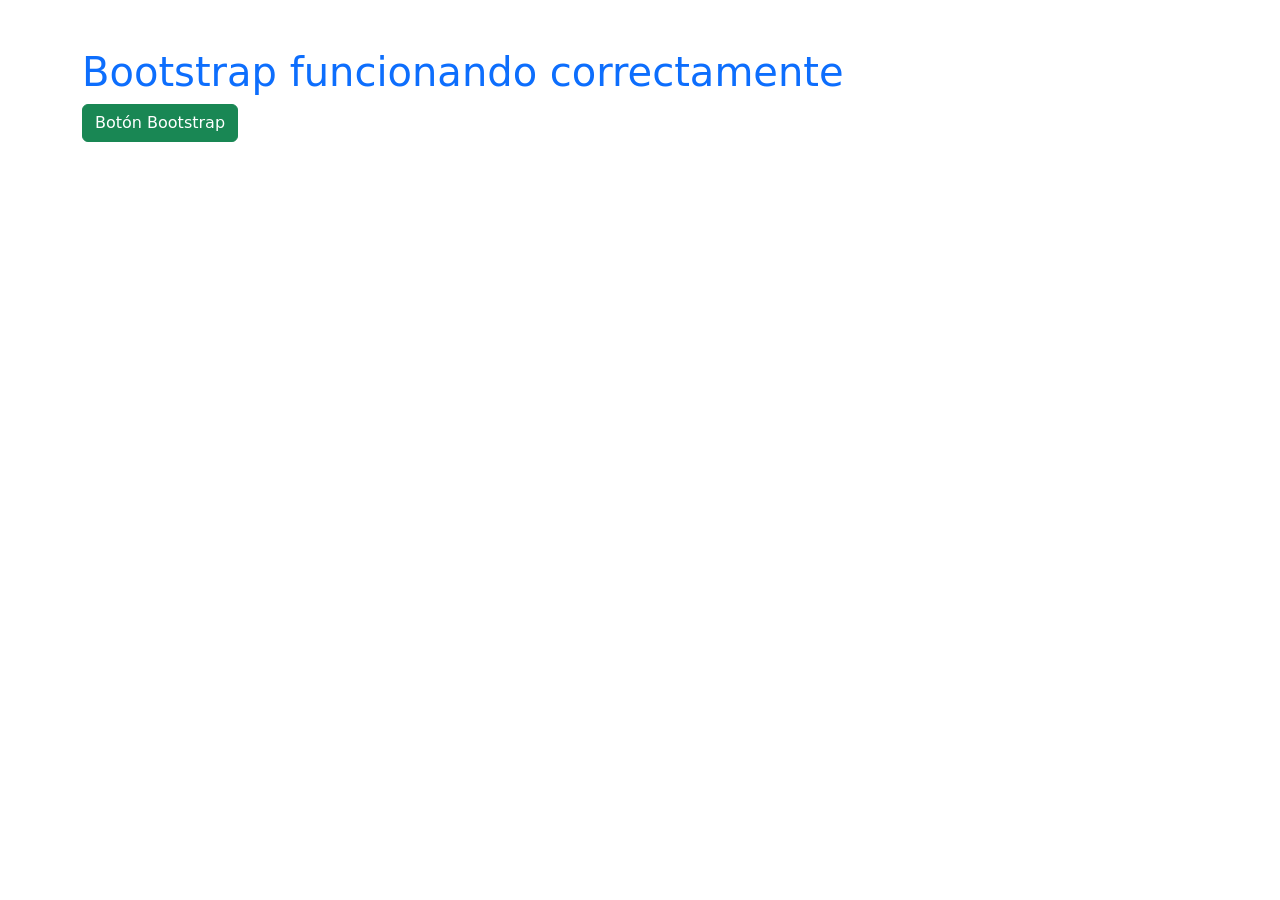
==== index.html @ d580b1d6 "Estructura del proyecto, Bootstrap y diseño base responsive" ====
<!DOCTYPE html>
<html lang="es">
<head>
    <meta charset="UTF-8">
    <meta name="viewport" content="width=device-width, initial-scale=1.0">

    <title>RM Logístico SAC</title>

    <!-- Bootstrap CSS -->
    <link href="https://cdn.jsdelivr.net/npm/bootstrap@5.3.7/dist/css/bootstrap.min.css" rel="stylesheet">

</head>
<body>

     <div class="container mt-5">
        <h1 class="text-primary">
            Bootstrap funcionando correctamente
        </h1>

        <button class="btn btn-success">
            Botón Bootstrap
        </button>
    </div>
    
    <!-- Bootstrap JS -->   
    <script src="https://cdn.jsdelivr.net/npm/bootstrap@5.3.7/dist/js/bootstrap.bundle.min.js"></script>
</body>
</html>
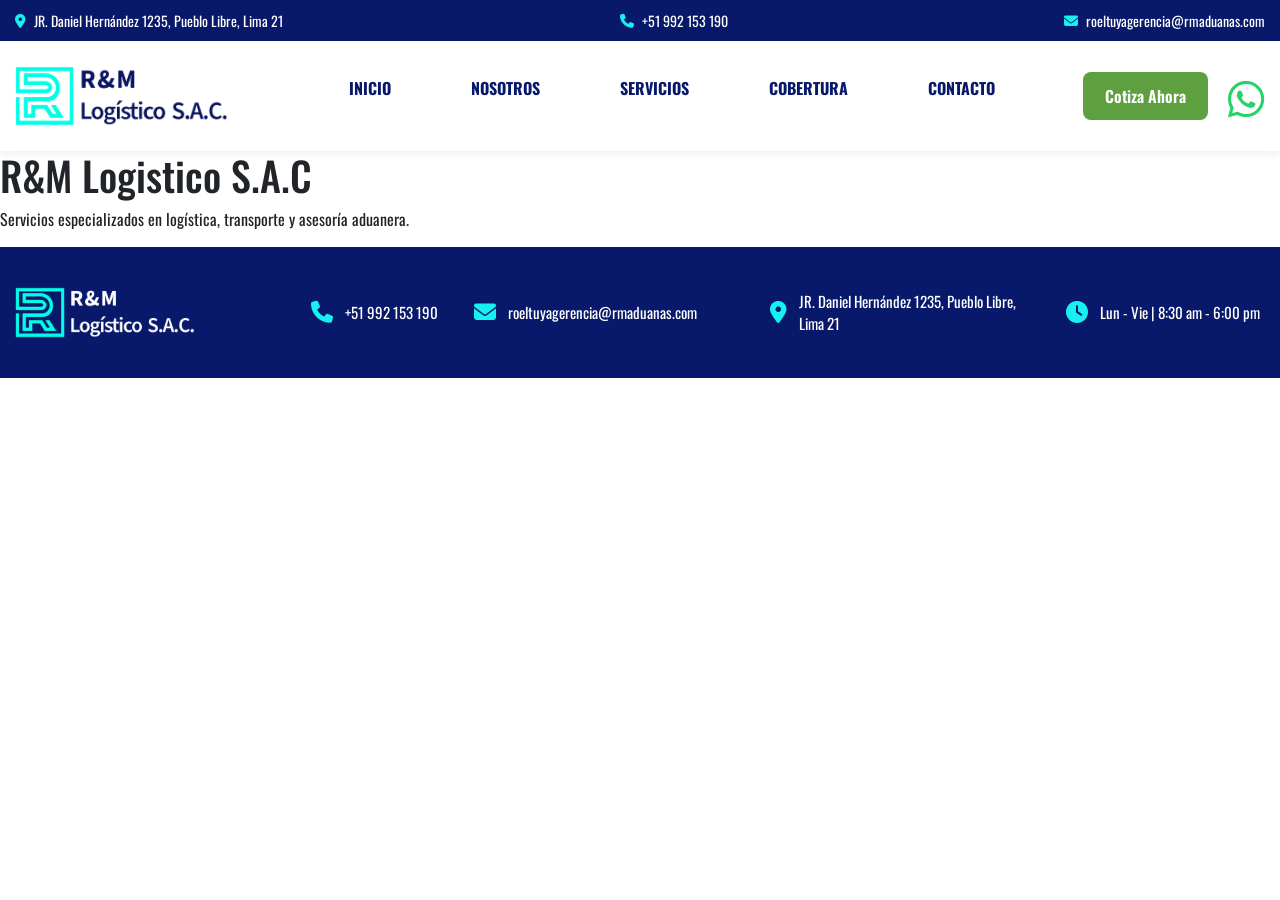
==== commit 632a0e05: "Adicion de logotipos e iconos, se implemento navbar responsive y se  optimiso distibucion de dimensi" ====
--- a/index.html
+++ b/index.html
@@ -1,28 +1,205 @@
-<!DOCTYPE html>
+<!doctype html>
 <html lang="es">
-<head>
-    <meta charset="UTF-8">
-    <meta name="viewport" content="width=device-width, initial-scale=1.0">
-
-    <title>RM Logístico SAC</title>
-
-    <!-- Bootstrap CSS -->
-    <link href="https://cdn.jsdelivr.net/npm/bootstrap@5.3.7/dist/css/bootstrap.min.css" rel="stylesheet">
-
-</head>
-<body>
-
-     <div class="container mt-5">
-        <h1 class="text-primary">
-            Bootstrap funcionando correctamente
-        </h1>
-
-        <button class="btn btn-success">
-            Botón Bootstrap
-        </button>
-    </div>
-    
-    <!-- Bootstrap JS -->   
+  <head>
+    <!-- Codificación -->
+    <meta charset="UTF-8" />
+
+    <!-- Responsive -->
+    <meta name="viewport" content="width=device-width, initial-scale=1.0" />
+
+    <!-- SEO -->
+    <title>
+      R&M Logístico SAC | Soluciones Logísticas y Comercio Internacional
+    </title>
+
+    <meta
+      name="description"
+      content="R&M Logístico SAC brinda soluciones logísticas, asesoría en comercio internacional, gestión aduanera, transporte y cobertura nacional e internacional."
+    />
+
+    <meta
+      name="keywords"
+      content="logística, comercio internacional, aduanas, importación, exportación, transporte de carga, agencia aduanera, logística Perú"
+    />
+
+    <meta name="author" content="R&M Logístico SAC" />
+
+    <meta name="robots" content="index, follow" />
+
+    <!-- Open Graph (Redes Sociales) -->
+    <meta property="og:title" content="R&M Logístico SAC" />
+    <meta
+      property="og:description"
+      content="Soluciones logísticas y asesoría en comercio internacional."
+    />
+    <meta property="og:type" content="website" />
+    <meta property="og:image" content="assets/img/logo-rm.png" />
+
+    <!-- Favicon -->
+    <link rel="icon" href="assets/img/logo-rm-fondo.png" />
+
+    <!-- Bootstrap -->
+    <link
+      href="https://cdn.jsdelivr.net/npm/bootstrap@5.3.7/dist/css/bootstrap.min.css"
+      rel="stylesheet"
+    />
+
+    <!-- Google Fonts -->
+    <link
+      href="https://fonts.googleapis.com/css2?family=Oswald:wght@300;400;500;600;700&display=swap"
+      rel="stylesheet"
+    />
+
+    <!-- Font Awesome -->
+    <link
+      rel="stylesheet"
+      href="https://cdnjs.cloudflare.com/ajax/libs/font-awesome/6.7.2/css/all.min.css"
+    />
+
+    <!-- Estilos -->
+    <link rel="stylesheet" href="assets/css/styles.css" />
+  </head>
+
+  <body>
+    <!-- HEADER -->
+    <!-- HEADER SUPERIOR -->
+    <header>
+      <div class="top-bar">
+        <div class="wrapper top-content">
+          <div class="contact-item">
+            <i class="fas fa-map-marker-alt"></i>
+            <span>JR. Daniel Hernández 1235, Pueblo Libre, Lima 21</span>
+          </div>
+
+          <div class="contact-item">
+            <i class="fas fa-phone"></i>
+            <span>+51 992 153 190</span>
+          </div>
+
+          <div class="contact-item">
+            <i class="fas fa-envelope"></i>
+            <span>roeltuyagerencia@rmaduanas.com</span>
+          </div>
+        </div>
+      </div>
+
+      <!-- NAVBAR -->
+
+      <nav class="navbar">
+        <div class="wrapper navbar-content">
+          <!-- LOGO -->
+          <a href="index.html" class="logo">
+            <img
+              src="assets/img/logo-header.png"
+              alt="Logo de R&M Logístico S.A.C"
+            />
+          </a>
+
+          <!-- MENU -->
+          <ul class="nav-links" id="navLinks">
+            <li><a href="index.html">Inicio</a></li>
+
+            <li><a href="nosotros.html">Nosotros</a></li>
+
+            <li><a href="servicios.html">Servicios</a></li>
+
+            <li><a href="cobertura.html">Cobertura</a></li>
+
+            <li><a href="contacto.html">Contacto</a></li>
+          </ul>
+
+          <!-- BOTONES -->
+          <div class="nav-buttons">
+            <a href="contacto.html" class="btn-cotizar"> Cotiza Ahora </a>
+
+            <a
+              href="https://wa.me/51992153190"
+              target="_blank"
+              class="btn-whatsapp"
+              aria-label="WhatsApp"
+            >
+              <i class="fab fa-whatsapp"></i>
+            </a>
+          </div>
+
+          <!-- HAMBURGUESA -->
+          <button
+            class="menu-toggle"
+            id="menuToggle"
+            aria-label="Abrir menú"
+            aria-expanded="false"
+            aria-controls="navLinks"
+          >
+            <i class="fas fa-bars"></i>
+          </button>
+        </div>
+      </nav>
+    </header>
+
+    <!-- CONTENIDO PRINCIPAL -->
+    <main>
+      <section class="hero">
+        <div class="wrapper">
+          <h1>
+            <!-- Soluciones Logísticas y Comercio Internacional -->
+            R&M Logistico S.A.C
+          </h1>
+
+          <p>
+            Servicios especializados en logística, transporte y asesoría
+            aduanera.
+          </p>
+        </div>
+      </section>
+    </main>
+
+    <!-- PIE DE PÁGINA -->
+    <footer>
+      <div class="wrapper footer-container">
+        <div class="footer-logo">
+          <!-- <link rel="icon" href="assets/img/logo-rm.png"> -->
+          <img
+            src="assets/img/logo-footer.png"
+            alt="Logo R&M Logístico S.A.C"
+          />
+        </div>
+
+        <div class="footer-item">
+          <i class="fas fa-phone"></i>
+
+          <span>+51 992 153 190</span>
+        </div>
+
+        <div class="footer-item">
+          <i class="fas fa-envelope"></i>
+
+          <span>roeltuyagerencia@rmaduanas.com</span>
+        </div>
+
+        <div class="footer-item">
+          <i class="fas fa-map-marker-alt"></i>
+
+          <span> JR. Daniel Hernández 1235, Pueblo Libre, Lima 21 </span>
+        </div>
+
+        <div class="footer-item">
+          <i class="fas fa-clock"></i>
+
+          <span> Lun - Vie | 8:30 am - 6:00 pm </span>
+        </div>
+      </div>
+    </footer>
+
+    <!-- Bootstrap JS -->
     <script src="https://cdn.jsdelivr.net/npm/bootstrap@5.3.7/dist/js/bootstrap.bundle.min.js"></script>
-</body>
-</html>+    <script src="assets/js/main.js"></script>
+
+    <!-- Google Fonts -->
+    <link rel="preconnect" href="https://fonts.googleapis.com" />
+    <link rel="preconnect" href="https://fonts.gstatic.com" crossorigin />
+    <link
+      href="https://fonts.googleapis.com/css2?family=Poppins:wght@300;400;500;600;700&display=swap"
+      rel="stylesheet"
+    />
+  </body>
+</html>
--- a/assets/css/styles.css
+++ b/assets/css/styles.css
@@ -0,0 +1,257 @@
+/* ===========================
+   RESET
+=========================== */
+
+* {
+  margin: 0;
+  padding: 0;
+  box-sizing: border-box;
+}
+
+body {
+  font-family: "Oswald", sans-serif;
+}
+
+a {
+  text-decoration: none;
+}
+
+ul {
+  list-style: none;
+}
+
+img {
+  max-width: 100%;
+}
+
+/* ===========================
+   VARIABLES
+=========================== */
+
+:root {
+  --azul: #08196b;
+  --verde: #5e9f40;
+  --celeste: #16f0f0;
+  --blanco: #ffffff;
+  --gris: #f5f5f5;
+}
+
+/* ===========================
+   CONTENEDOR
+=========================== */
+
+/* .container{
+    width:90%;
+    max-width:1200px;
+    margin:auto;
+} */
+
+.wrapper {
+  width: 100%;
+  max-width: 1400px;
+  margin: 0 auto;
+}
+/* ===========================
+   TOP BAR
+=========================== */
+
+.top-bar {
+  background: var(--azul);
+  color: white;
+  padding: 10px 15px;
+  font-size: 14px;
+}
+
+.top-content {
+  display: flex;
+  justify-content: space-between;
+  align-items: center;
+  gap: 20px;
+  flex-wrap: wrap;
+}
+
+.contact-item {
+  display: flex;
+  align-items: center;
+  gap: 8px;
+}
+
+.contact-item i {
+  color: var(--celeste);
+}
+
+/* ===========================
+   NAVBAR
+=========================== */
+
+.navbar {
+  background: white;
+  box-shadow: 0 2px 10px rgba(0, 0, 0, 0.08);
+  position: relative;
+  padding: 10px 15px;
+  /*padding:0;*/
+}
+
+.navbar-content {
+  display: flex;
+  justify-content: space-between;
+  align-items: center;
+  /*padding:15px 15px;*/
+  min-height: 90px;
+  /*padding:0 15px;*/
+}
+
+.logo img {
+  height: 60px;
+}
+
+.nav-links {
+  display: flex;
+  gap: 80px;
+}
+
+.nav-links a {
+  color: var(--azul);
+  font-weight: 700;
+  text-transform: uppercase;
+  transition: 0.3s;
+}
+
+.nav-links a:hover {
+  color: var(--verde);
+}
+
+.nav-buttons {
+  display: flex;
+  align-items: center;
+  gap: 20px;
+}
+
+.btn-cotizar {
+  background: var(--verde);
+  color: white;
+  padding: 12px 22px;
+  border-radius: 8px;
+  font-weight: 600;
+}
+
+.btn-whatsapp {
+  font-size: 42px;
+  color: #25d366;
+}
+
+.menu-toggle {
+  display: none;
+  background: none;
+  border: none;
+  font-size: 28px;
+  color: var(--azul);
+  cursor: pointer;
+}
+
+/* ===========================
+   FOOTER
+=========================== */
+
+footer {
+  background: var(--azul);
+  color: white;
+  padding: 40px 15px;
+}
+
+.footer-container {
+  /*max-width:1300px;*/ /*desc*/
+  margin: auto;
+
+  display: grid;
+  grid-template-columns: 2fr 1fr 2fr 2fr 1.5fr;
+
+  gap: 30px;
+  align-items: center;
+  font-size: 15px;
+}
+
+.footer-logo img {
+  width: 180px;
+}
+
+.footer-item {
+  display: flex;
+  align-items: center;
+  gap: 12px;
+}
+
+.footer-item i {
+  color: var(--celeste);
+  font-size: 22px;
+}
+
+/* ===========================
+   RESPONSIVE
+=========================== */
+
+@media (max-width: 992px) {
+  .nav-links {
+    position: absolute;
+    top: 100%;
+    left: 0;
+    width: 100%;
+    background: white;
+
+    display: none;
+    flex-direction: column;
+    gap: 0;
+
+    box-shadow: 0 8px 20px rgba(0, 0, 0, 0.08);
+
+    z-index: 999;
+  }
+
+  .nav-links li {
+    border-top: 1px solid #eee;
+  }
+
+  .nav-links a {
+    display: block;
+    padding: 18px 24px;
+  }
+
+  .nav-links.active {
+    display: flex;
+  }
+
+  .menu-toggle {
+    display: block;
+  }
+
+  .nav-buttons {
+    display: none;
+  }
+
+  .footer-container {
+    grid-template-columns: 1fr;
+    text-align: center;
+  }
+
+  .footer-item {
+    justify-content: center;
+  }
+
+  .footer-logo {
+    text-align: center;
+  }
+
+  .navbar-content {
+    min-height: 80px;
+  }
+}
+
+@media (max-width: 768px) {
+  .top-content {
+    flex-direction: column;
+  }
+
+  .logo img {
+    height: 55px;
+  }
+}
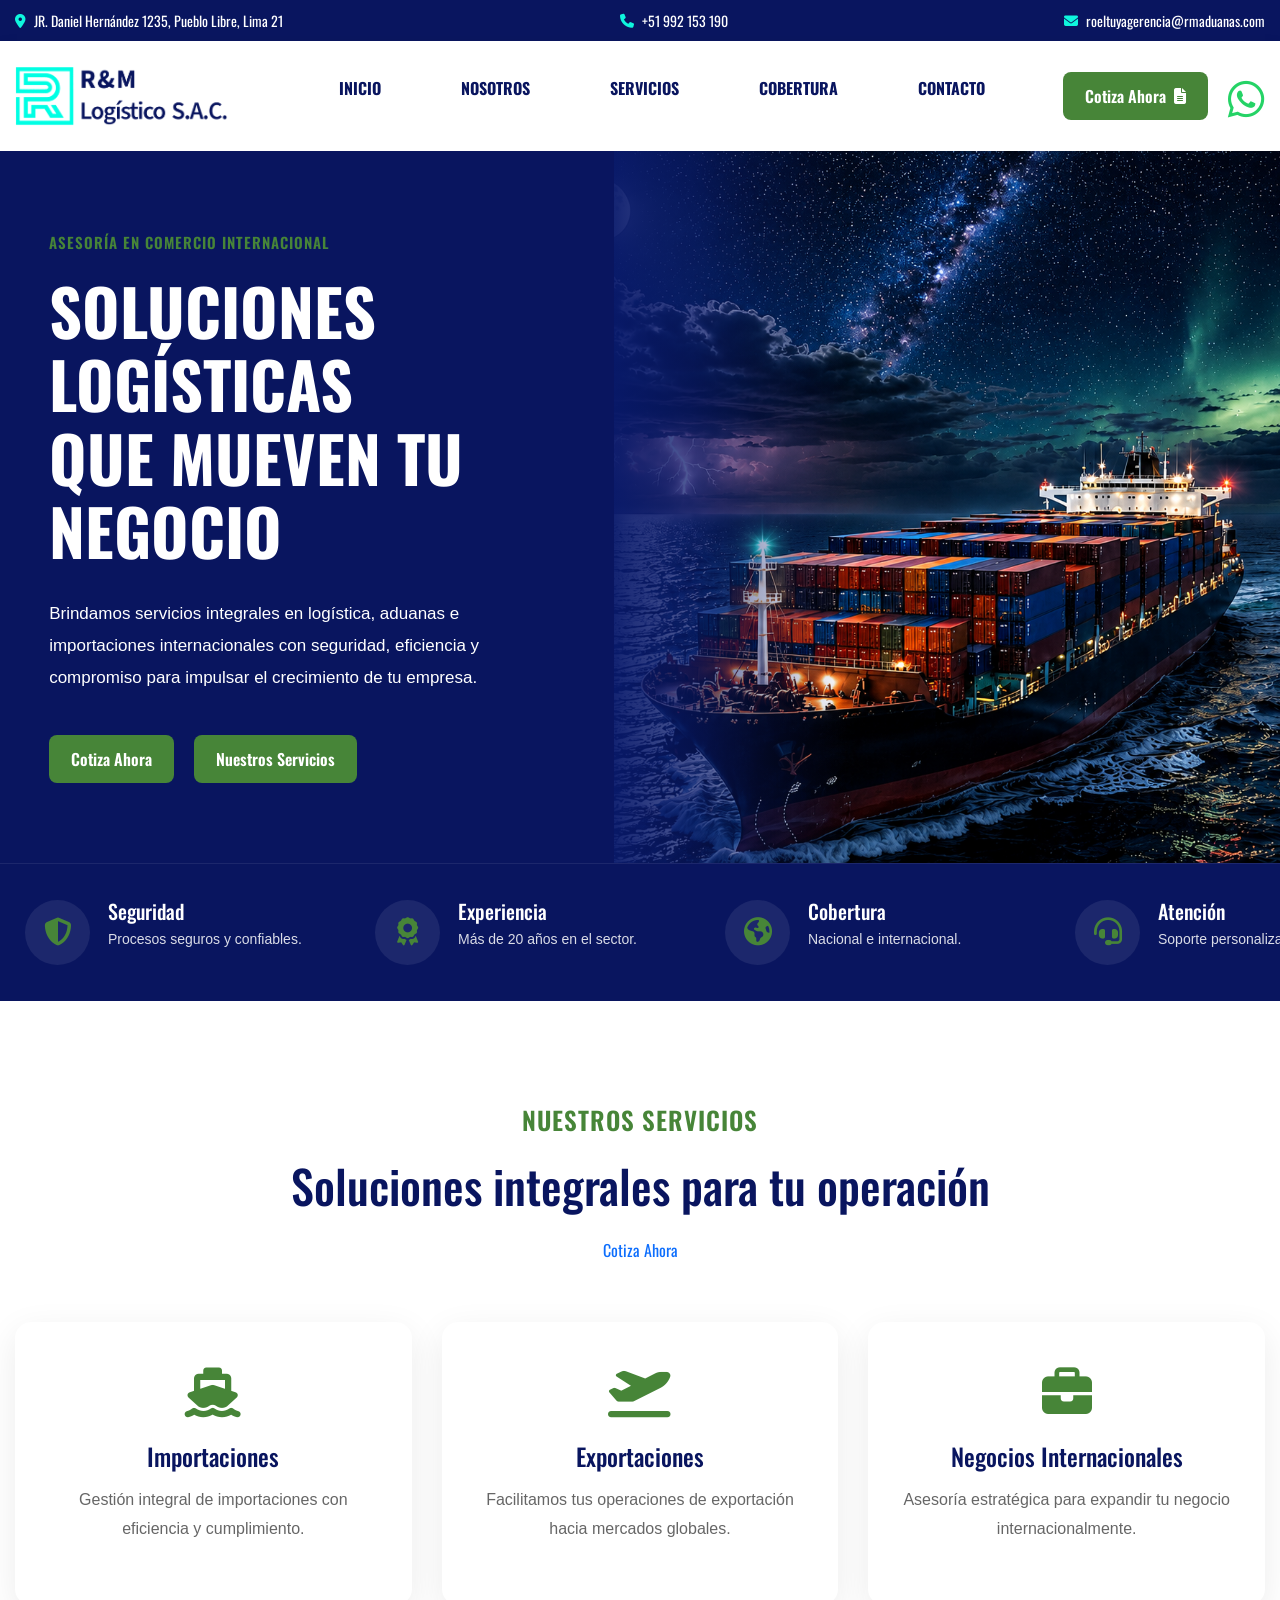
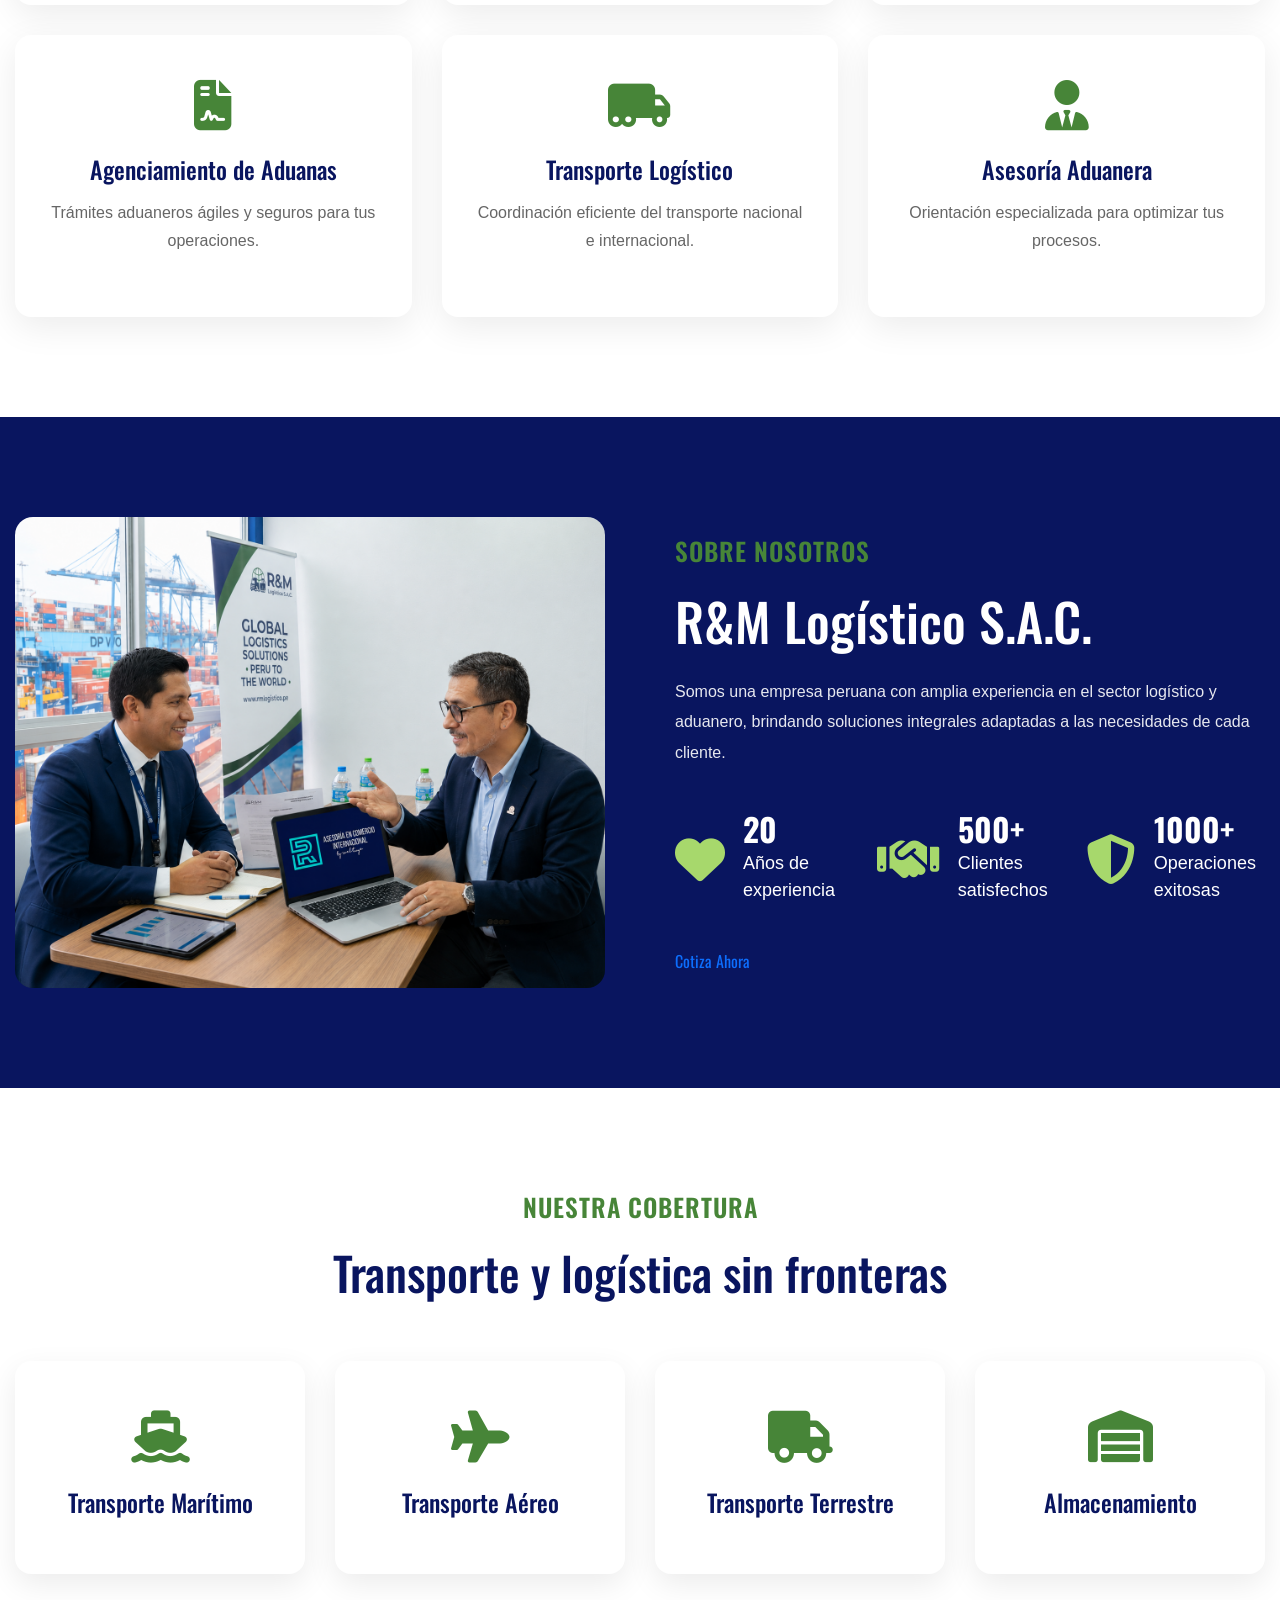
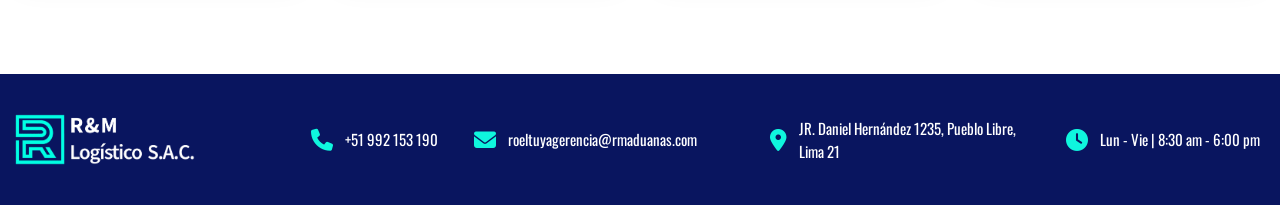
==== commit 1691202b: "Desarrollo e ipmplentacion de las secciones coorporativas" ====
--- a/index.html
+++ b/index.html
@@ -1,40 +1,104 @@
 <!doctype html>
 <html lang="es">
   <head>
-    <!-- Codificación -->
     <meta charset="UTF-8" />
 
-    <!-- Responsive -->
-    <meta name="viewport" content="width=device-width, initial-scale=1.0" />
-
-    <!-- SEO -->
-    <title>
-      R&M Logístico SAC | Soluciones Logísticas y Comercio Internacional
-    </title>
-
-    <meta
-      name="description"
-      content="R&M Logístico SAC brinda soluciones logísticas, asesoría en comercio internacional, gestión aduanera, transporte y cobertura nacional e internacional."
-    />
-
-    <meta
-      name="keywords"
-      content="logística, comercio internacional, aduanas, importación, exportación, transporte de carga, agencia aduanera, logística Perú"
-    />
-
-    <meta name="author" content="R&M Logístico SAC" />
-
-    <meta name="robots" content="index, follow" />
-
-    <!-- Open Graph (Redes Sociales) -->
-    <meta property="og:title" content="R&M Logístico SAC" />
-    <meta
-      property="og:description"
-      content="Soluciones logísticas y asesoría en comercio internacional."
-    />
-    <meta property="og:type" content="website" />
-    <meta property="og:image" content="assets/img/logo-rm.png" />
-
+  <meta
+    name="viewport"
+    content="width=device-width, initial-scale=1.0"
+  />
+
+  <title>
+    R&M Logístico SAC | Comercio Exterior, Aduanas y Soluciones Logísticas
+  </title>
+
+  <meta
+    name="description"
+    content="Empresa especializada en comercio exterior, gestión aduanera, importación, exportación, transporte internacional y soluciones logísticas integrales en Perú."
+  />
+
+  <meta
+    name="keywords"
+    content="comercio exterior, agencia de aduanas, importación, exportación, logística internacional, transporte de carga, despacho aduanero, Perú"
+  />
+
+  <meta name="author" content="R&M Logístico SAC" />
+
+  <meta name="robots" content="index, follow" />
+
+  <link rel="canonical" href="https://www.rmaduanas.com/" />
+
+  <!-- Open Graph -->
+  <meta property="og:type" content="website" />
+
+  <meta
+    property="og:title"
+    content="R&M Logístico SAC"
+  />
+
+  <meta
+    property="og:description"
+    content="Especialistas en comercio exterior, aduanas y logística internacional."
+  />
+
+  <meta
+    property="og:image"
+    content="https://www.rmaduanas.com/assets/img/logo-rm.png"
+  />
+
+  <meta
+    property="og:url"
+    content="https://www.rmaduanas.com/"
+  />
+
+  <meta property="og:locale" content="es_PE" />
+
+  <!-- Twitter -->
+
+  <meta
+    name="twitter:card"
+    content="summary_large_image"
+  />
+
+  <meta
+    name="twitter:title"
+    content="R&M Logístico SAC"
+  />
+
+  <meta
+    name="twitter:description"
+    content="Especialistas en comercio exterior y logística internacional."
+  />
+
+  <meta
+    name="twitter:image"
+    content="https://www.rmaduanas.com/assets/img/logo-rm.png"
+  />
+
+  <!-- <link rel="icon" href="assets/img/logo-rm-fondo.png" /> -->
+
+  <!-- Schema.org -->
+  <script type="application/ld+json">
+  {
+    "@context":"https://schema.org",
+    "@type":"Organization",
+    "name":"R&M Logístico SAC",
+    "url":"https://www.rmaduanas.com",
+    "logo":"https://www.rmaduanas.com/assets/img/logo-rm.png",
+    "telephone":"+51992153190",
+    "email":"roeltuyagerencia@rmaduanas.com",
+    "address":{
+      "@type":"PostalAddress",
+      "streetAddress":"JR. Daniel Hernández 1235",
+      "addressLocality":"Pueblo Libre",
+      "addressRegion":"Lima",
+      "addressCountry":"PE"
+    }
+  }
+  </script>
+    <!-- ************************  -->
+    <!-- ************************  -->
+    <!-- librerias externas -->
     <!-- Favicon -->
     <link rel="icon" href="assets/img/logo-rm-fondo.png" />
 
@@ -58,6 +122,8 @@
 
     <!-- Estilos -->
     <link rel="stylesheet" href="assets/css/styles.css" />
+    <!-- ************************  -->
+    <!-- ************************  -->
   </head>
 
   <body>
@@ -110,8 +176,10 @@
 
           <!-- BOTONES -->
           <div class="nav-buttons">
-            <a href="contacto.html" class="btn-cotizar"> Cotiza Ahora </a>
-
+            <a href="cotiza.html" class="btn-cotizar">
+              Cotiza Ahora
+              <i class="fas fa-file-lines"></i>
+            </a>
             <a
               href="https://wa.me/51992153190"
               target="_blank"
@@ -138,17 +206,383 @@
 
     <!-- CONTENIDO PRINCIPAL -->
     <main>
+      <!-- =========================================
+       HERO
+  ========================================== -->
       <section class="hero">
+        <div class="hero-content">
+          <!-- TEXTO -->
+          <div class="hero-text">
+            <span class="hero-subtitle">
+              ASESORÍA EN COMERCIO INTERNACIONAL
+            </span>
+
+            <h1>
+              SOLUCIONES LOGÍSTICAS
+              <br />
+              QUE MUEVEN TU NEGOCIO
+            </h1>
+
+            <p>
+              Brindamos servicios integrales en logística, aduanas e
+              importaciones internacionales con seguridad, eficiencia y
+              compromiso para impulsar el crecimiento de tu empresa.
+            </p>
+
+            <div class="hero-buttons">
+              <a href="contiza.html" class="btn-principal"> Cotiza Ahora </a>
+
+              <a href="servicios.html" class="btn-secundario">
+                Nuestros Servicios
+              </a>
+            </div>
+          </div>
+
+          <!-- IMAGEN -->
+          <div class="hero-image">
+            <img
+              src="assets/img/buque-carga-noche.png"
+              alt="Buque de carga realizando operaciones logísticas internacionales"
+              loading="eager"
+            />
+
+            <div class="hero-image-overlay"></div>
+          </div>
+        </div>
+      </section>
+
+      <!-- =========================================
+       BENEFICIOS
+  ========================================== -->
+      <!-- <section class="benefits">
+        <div class="wrapper benefits-container">
+          <article class="benefit-item">
+            <div class="benefit-icon">
+              <i class="fas fa-shield-alt"></i>
+            </div>
+
+            <div>
+              <h2>Seguridad</h2>
+
+              <p>Procesos seguros y confiables.</p>
+            </div>
+          </article>
+
+          <article class="benefit-item">
+            <div class="benefit-icon">
+              <i class="fas fa-award"></i>
+            </div>
+
+            <div>
+              <h2>Experiencia</h2>
+
+              <p>Más de 20 años en el sector.</p>
+            </div>
+          </article>
+
+          <article class="benefit-item">
+            <div class="benefit-icon">
+              <i class="fas fa-globe-americas"></i>
+            </div>
+
+            <div>
+              <h2>Cobertura</h2>
+
+              <p>Nacional e internacional.</p>
+            </div>
+          </article>
+
+          <article class="benefit-item">
+            <div class="benefit-icon">
+              <i class="fas fa-headset"></i>
+            </div>
+
+            <div>
+              <h2>Atención</h2>
+
+              <p>Soporte personalizado y eficiente.</p>
+            </div>
+          </article>
+        </div>
+      </section> -->
+
+      <section class="benefits">
+        <div class="benefits-slider">
+          <div class="benefits-track">
+            <!-- Grupo 1 -->
+            <article class="benefit-item">
+              <div class="benefit-icon">
+                <i class="fas fa-shield-alt"></i>
+              </div>
+              <div>
+                <h2>Seguridad</h2>
+                <p>Procesos seguros y confiables.</p>
+              </div>
+            </article>
+
+            <article class="benefit-item">
+              <div class="benefit-icon">
+                <i class="fas fa-award"></i>
+              </div>
+              <div>
+                <h2>Experiencia</h2>
+                <p>Más de 20 años en el sector.</p>
+              </div>
+            </article>
+
+            <article class="benefit-item">
+              <div class="benefit-icon">
+                <i class="fas fa-globe-americas"></i>
+              </div>
+              <div>
+                <h2>Cobertura</h2>
+                <p>Nacional e internacional.</p>
+              </div>
+            </article>
+
+            <article class="benefit-item">
+              <div class="benefit-icon">
+                <i class="fas fa-headset"></i>
+              </div>
+              <div>
+                <h2>Atención</h2>
+                <p>Soporte personalizado y eficiente.</p>
+              </div>
+            </article>
+
+            <!-- DUPLICADOS -->
+            <article class="benefit-item">
+              <div class="benefit-icon">
+                <i class="fas fa-shield-alt"></i>
+              </div>
+              <div>
+                <h2>Seguridad</h2>
+                <p>Procesos seguros y confiables.</p>
+              </div>
+            </article>
+
+            <article class="benefit-item">
+              <div class="benefit-icon">
+                <i class="fas fa-award"></i>
+              </div>
+              <div>
+                <h2>Experiencia</h2>
+                <p>Más de 20 años en el sector.</p>
+              </div>
+            </article>
+
+            <article class="benefit-item">
+              <div class="benefit-icon">
+                <i class="fas fa-globe-americas"></i>
+              </div>
+              <div>
+                <h2>Cobertura</h2>
+                <p>Nacional e internacional.</p>
+              </div>
+            </article>
+
+            <article class="benefit-item">
+              <div class="benefit-icon">
+                <i class="fas fa-headset"></i>
+              </div>
+              <div>
+                <h2>Atención</h2>
+                <p>Soporte personalizado y eficiente.</p>
+              </div>
+            </article>
+          </div>
+        </div>
+      </section>
+
+      <!-- =========================================
+       SERVICIOS
+  ========================================== -->
+      <section class="services">
         <div class="wrapper">
-          <h1>
-            <!-- Soluciones Logísticas y Comercio Internacional -->
-            R&M Logistico S.A.C
-          </h1>
-
-          <p>
-            Servicios especializados en logística, transporte y asesoría
-            aduanera.
-          </p>
+          <div class="section-header">
+            <span class="section-subtitle"> NUESTROS SERVICIOS </span>
+
+            <h2>Soluciones integrales para tu operación</h2>
+
+            <a href="cotiza.html" class="btn-principal"> Cotiza Ahora </a>
+          </div>
+
+          <div class="services-grid">
+            <article class="service-card">
+              <i class="fas fa-ship"></i>
+
+              <h3>Importaciones</h3>
+
+              <p>
+                Gestión integral de importaciones con eficiencia y cumplimiento.
+              </p>
+            </article>
+
+            <article class="service-card">
+              <i class="fas fa-plane-departure"></i>
+
+              <h3>Exportaciones</h3>
+
+              <p>
+                Facilitamos tus operaciones de exportación hacia mercados
+                globales.
+              </p>
+            </article>
+
+            <article class="service-card">
+              <i class="fas fa-briefcase"></i>
+
+              <h3>Negocios Internacionales</h3>
+
+              <p>
+                Asesoría estratégica para expandir tu negocio
+                internacionalmente.
+              </p>
+            </article>
+
+            <article class="service-card">
+              <i class="fas fa-file-contract"></i>
+
+              <h3>Agenciamiento de Aduanas</h3>
+
+              <p>Trámites aduaneros ágiles y seguros para tus operaciones.</p>
+            </article>
+
+            <article class="service-card">
+              <i class="fas fa-truck-moving"></i>
+
+              <h3>Transporte Logístico</h3>
+
+              <p>
+                Coordinación eficiente del transporte nacional e internacional.
+              </p>
+            </article>
+
+            <article class="service-card">
+              <i class="fas fa-user-tie"></i>
+
+              <h3>Asesoría Aduanera</h3>
+
+              <p>Orientación especializada para optimizar tus procesos.</p>
+            </article>
+          </div>
+        </div>
+      </section>
+
+      <!-- =========================================
+       SOBRE NOSOTROS
+  ========================================== -->
+      <section class="about">
+        <div class="wrapper about-content">
+          <div class="about-image">
+            <img
+              src="assets/img/nosotros-negocios.png"
+              alt="Equipo profesional de R&M Logístico SAC"
+              loading="lazy"
+            />
+          </div>
+
+          <div class="about-text">
+            <span class="section-subtitle"> SOBRE NOSOTROS </span>
+
+            <h2>R&M Logístico S.A.C.</h2>
+
+            <p>
+              Somos una empresa peruana con amplia experiencia en el sector
+              logístico y aduanero, brindando soluciones integrales adaptadas a
+              las necesidades de cada cliente.
+            </p>
+
+            <!-- <div class="about-stats">
+              <div class="stat-item">
+                <h3>500+</h3>
+
+                <span>Clientes satisfechos</span>
+              </div>
+
+              <div class="stat-item">
+                <h3>20</h3>
+
+                <span>Años de experiencia</span>
+              </div>
+
+              <div class="stat-item">
+                <h3>1000+</h3>
+
+                <span>Operaciones exitosas</span>
+              </div>
+            </div> -->
+
+            <div class="about-stats">
+              <div class="stat-item">
+                <i class="fa-solid fa-heart stat-icon"></i>
+
+                <div class="stat-content">
+                  <h3>20</h3>
+                  <span>Años de experiencia</span>
+                </div>
+              </div>
+
+              <div class="stat-item">
+                <i class="fa-solid fa-handshake stat-icon"></i>
+
+                <div class="stat-content">
+                  <h3>500+</h3>
+                  <span>Clientes satisfechos</span>
+                </div>
+              </div>
+
+              <div class="stat-item">
+                <i class="fa-solid fa-shield-halved stat-icon"></i>
+
+                <div class="stat-content">
+                  <h3>1000+</h3>
+                  <span>Operaciones exitosas</span>
+                </div>
+              </div>
+            </div>
+
+            <a href="cotiza.html" class="btn-principal"> Cotiza Ahora </a>
+          </div>
+        </div>
+      </section>
+
+      <!-- =========================================
+       COBERTURA
+  ========================================== -->
+      <section class="coverage">
+        <div class="wrapper">
+          <div class="section-header">
+            <span class="section-subtitle"> NUESTRA COBERTURA </span>
+
+            <h2>Transporte y logística sin fronteras</h2>
+          </div>
+
+          <div class="coverage-grid">
+            <article class="coverage-card">
+              <i class="fas fa-ship"></i>
+
+              <h3>Transporte Marítimo</h3>
+            </article>
+
+            <article class="coverage-card">
+              <i class="fas fa-plane"></i>
+
+              <h3>Transporte Aéreo</h3>
+            </article>
+
+            <article class="coverage-card">
+              <i class="fas fa-truck"></i>
+
+              <h3>Transporte Terrestre</h3>
+            </article>
+
+            <article class="coverage-card">
+              <i class="fas fa-warehouse"></i>
+
+              <h3>Almacenamiento</h3>
+            </article>
+          </div>
         </div>
       </section>
     </main>
--- a/assets/css/styles.css
+++ b/assets/css/styles.css
@@ -1,3 +1,7 @@
+/** =======================================
+             APARTADO DE INCIO 
+======================================= **/
+
 /* ===========================
    RESET
 =========================== */
@@ -29,11 +33,14 @@
 =========================== */
 
 :root {
-  --azul: #08196b;
-  --verde: #5e9f40;
-  --celeste: #16f0f0;
+  --azul: #09155F;
+  --verdeOscuro:#E9F6FE;
+  --verde: #478538;
+  --verdeClaro:#E9F6FE;
+  --celeste: #0FF6DE;
+  --gris: #E9F6FE;
   --blanco: #ffffff;
-  --gris: #f5f5f5;
+;
 }
 
 /* ===========================
@@ -133,6 +140,9 @@
   padding: 12px 22px;
   border-radius: 8px;
   font-weight: 600;
+  display: flex;
+  align-items: center;
+  gap: 8px;
 }
 
 .btn-whatsapp {
@@ -255,3 +265,598 @@
     height: 55px;
   }
 }
+
+/*==================================================
+HERO
+==================================================*/
+
+.hero {
+  background: var(--azul);
+  overflow: hidden;
+}
+
+/* El hero ya no usa el wrapper limitado */
+.hero-content {
+  display: grid;
+  grid-template-columns: 48% 52%;
+  min-height: 700px;
+
+  max-width: none;
+  width: 100%;
+}
+
+/* TEXTO */
+.hero-text {
+  padding: 80px 70px 80px 8%;
+  display: flex;
+  flex-direction: column;
+  justify-content: center;
+
+  color: var(--blanco);
+
+  background: var(--azul);
+  position: relative;
+  z-index: 2;
+}
+/*verdadero*/
+/* .hero-subtitle,
+.section-subtitle {
+    display: inline-block;
+    color: var(--verde);
+    font-size: 15px;
+    font-weight: 600;
+    letter-spacing: 1px;
+    text-transform: uppercase;
+    margin-bottom: 20px;
+} */
+.hero-subtitle {
+  display: inline-block;
+  color: var(--verde);
+  font-size: 15px;
+  font-weight: 600;
+  letter-spacing: 1px;
+  text-transform: uppercase;
+  margin-bottom: 20px;
+}
+.section-subtitle {
+  display: inline-block;
+  color: var(--verde);
+  font-size: 25px;
+  font-weight: 600;
+  letter-spacing: 1px;
+  text-transform: uppercase;
+  margin-bottom: 20px;
+}
+.hero h1 {
+  font-size: 64px;
+  line-height: 1.15;
+  font-weight: 700;
+  text-transform: uppercase;
+  margin-bottom: 30px;
+}
+
+.hero p {
+  font-family: "Poppins", sans-serif;
+  font-size: 17px;
+  line-height: 1.9;
+  max-width: 560px;
+  margin-bottom: 40px;
+}
+
+/* BOTONES */
+
+.hero-buttons {
+  display: flex;
+  gap: 20px;
+  flex-wrap: wrap;
+}
+.hero-buttons a {
+  background: var(--verde);
+  color: white;
+  padding: 12px 22px;
+  border-radius: 8px;
+  font-weight: 600;
+}
+
+/* IMAGEN */
+
+.hero-image {
+  position: relative;
+  overflow: hidden;
+}
+
+.hero-image img {
+  width: 100%;
+  height: 100%;
+  object-fit: cover;
+  display: block;
+}
+
+/* DEGRADADO */
+
+.hero-image-overlay {
+  position: absolute;
+  inset: 0;
+
+  background: linear-gradient(
+    90deg,
+    rgba(8, 25, 107, 0.95) 0%,
+    rgba(8, 25, 107, 0.7) 12%,
+    rgba(8, 25, 107, 0.35) 22%,
+    rgba(8, 25, 107, 0) 35%
+  );
+
+  pointer-events: none;
+}
+
+/*==================================================
+BENEFICIOS
+==================================================*/
+
+.benefits {
+  background: var(--azul);
+  border-top: 1px solid rgba(255, 255, 255, 0.08);
+}
+
+/* .benefits-container {
+  display: grid;
+  grid-template-columns: repeat(4,1fr);
+} */
+
+/*==================================================
+BENEFICIOS SLIDER INFINITO
+==================================================*/
+
+.benefits {
+  background: var(--azul);
+  overflow: hidden;
+  border-top: 1px solid rgba(255, 255, 255, 0.08);
+}
+
+.benefits-slider {
+  width: 100%;
+  overflow: hidden;
+}
+
+.benefits-track {
+  display: flex;
+  width: max-content;
+  animation: benefitsScroll 25s linear infinite;
+}
+
+.benefits-track:hover {
+  animation-play-state: paused;
+}
+
+.benefit-item {
+  width: 350px;
+  min-width: 350px;
+
+  padding: 35px 25px;
+
+  display: flex;
+  align-items: center;
+  gap: 18px;
+
+  color: var(--blanco);
+}
+
+.benefit-icon {
+  width: 65px;
+  height: 65px;
+
+  border-radius: 50%;
+
+  display: flex;
+  justify-content: center;
+  align-items: center;
+
+  background: rgba(255, 255, 255, 0.08);
+  flex-shrink: 0;
+}
+
+.benefit-icon i {
+  color: var(--verde);
+  font-size: 28px;
+}
+
+.benefit-item h2 {
+  font-size: 20px;
+  margin-bottom: 6px;
+}
+
+.benefit-item p {
+  font-family: "Poppins", sans-serif;
+  font-size: 14px;
+  color: rgba(255, 255, 255, 0.85);
+}
+
+@keyframes benefitsScroll {
+  from {
+    transform: translateX(0);
+  }
+
+  to {
+    transform: translateX(-50%);
+  }
+}
+
+.benefit-item {
+  padding: 35px 25px;
+  display: flex;
+  gap: 18px;
+  align-items: center;
+  color: var(--blanco);
+}
+
+.benefit-icon {
+  width: 65px;
+  height: 65px;
+  background: rgba(255, 255, 255, 0.08);
+  border-radius: 50%;
+  display: flex;
+  justify-content: center;
+  align-items: center;
+}
+
+.benefit-icon i {
+  color: var(--verde);
+  font-size: 28px;
+}
+
+.benefit-item h2 {
+  font-size: 20px;
+  margin-bottom: 6px;
+}
+
+.benefit-item p {
+  font-family: "Poppins", sans-serif;
+  font-size: 14px;
+  color: rgba(255, 255, 255, 0.85);
+}
+
+@media (max-width: 768px) {
+  .benefit-item {
+    width: 280px;
+    min-width: 280px;
+  }
+
+  .benefits-track {
+    animation-duration: 18s;
+  }
+}
+/*==================================================
+SECCIONES GENERALES
+==================================================*/
+
+.services,
+.coverage {
+  padding: 100px 15px;
+}
+
+.section-header {
+  text-align: center;
+  margin-bottom: 60px;
+}
+
+.section-header h2 {
+  color: var(--azul);
+  font-size: 46px;
+  margin-bottom: 25px;
+}
+
+/*==================================================
+SERVICIOS
+==================================================*/
+
+.services-grid {
+  display: grid;
+  grid-template-columns: repeat(3, 1fr);
+  gap: 30px;
+}
+
+.service-card {
+  background: var(--blanco);
+  padding: 45px 35px;
+  border-radius: 16px;
+  text-align: center;
+  box-shadow: 0 10px 35px rgba(0, 0, 0, 0.08);
+  transition: all 0.3s ease;
+}
+
+.service-card:hover {
+  transform: translateY(-10px);
+}
+
+.service-card i {
+  color: var(--verde);
+  font-size: 50px;
+  margin-bottom: 25px;
+}
+
+.service-card h3 {
+  color: var(--azul);
+  font-size: 24px;
+  margin-bottom: 15px;
+}
+
+.service-card p {
+  font-family: "Poppins", sans-serif;
+  color: #666;
+  line-height: 1.8;
+}
+
+/*==================================================
+SOBRE NOSOTROS
+==================================================*/
+
+.about {
+  background: var(--azul);
+  padding: 100px 15px;
+}
+
+.about-content {
+  display: grid;
+  grid-template-columns: 1fr 1fr;
+  gap: 70px;
+  align-items: center;
+}
+
+.about-image img {
+  width: 100%;
+  border-radius: 18px;
+  display: block;
+}
+
+.about-text {
+  color: var(--blanco);
+}
+
+.about-text h2 {
+  font-size: 52px;
+  margin-bottom: 25px;
+}
+
+.about-text p {
+  font-family: "Poppins", sans-serif;
+  line-height: 1.9;
+  margin-bottom: 45px;
+  color: rgba(255, 255, 255, 0.9);
+}
+
+.about-stats {
+  display: flex;
+  gap: 30px;
+  /*flex-wrap: wrap;*/  /* descomentar */
+  margin-bottom: 45px;
+}
+
+.stat-item h3 {
+  color: var(--verde);
+  font-size: 48px;
+}
+
+.stat-item span {
+  display: block;
+  font-family: "Poppins", sans-serif;
+  margin-top: 10px;
+}
+
+.stat-item {
+    display: flex;
+    align-items: center;
+    gap: 18px;
+}
+
+.stat-icon {
+    font-size: 50px;
+    color: #a7d86c; /* verde claro */
+}
+
+.stat-content h3 {
+    color: #fff;
+    font-size: 32px;
+    font-weight: 700;
+    margin: 0;
+    line-height: 1;
+}
+
+.stat-content span {
+    color: #fff;
+    font-size: 18px;
+    display: block;
+    margin-top: 5px;
+}
+
+/* Responsive */
+@media (max-width: 768px) {
+    .about-stats {
+        flex-direction: column;
+        align-items: flex-start;
+        gap: 25px;
+    }
+
+    .stat-icon {
+        font-size: 40px;
+    }
+
+    .stat-content h3 {
+        font-size: 28px;
+    }
+}
+/*==================================================
+COBERTURA
+==================================================*/
+
+.coverage-grid {
+  display: grid;
+  grid-template-columns: repeat(4, 1fr);
+  gap: 30px;
+}
+
+.coverage-card {
+  background: var(--blanco);
+  padding: 50px 30px;
+  text-align: center;
+  border-radius: 16px;
+  box-shadow: 0 10px 30px rgba(0, 0, 0, 0.08);
+  transition: all 0.3s ease;
+}
+
+.coverage-card:hover {
+  transform: translateY(-8px);
+}
+
+.coverage-card i {
+  color: var(--verde);
+  font-size: 52px;
+  margin-bottom: 25px;
+}
+
+.coverage-card h3 {
+  color: var(--azul);
+  font-size: 24px;
+}
+
+/*==================================================
+RESPONSIVE
+==================================================*/
+
+@media (max-width: 1200px) {
+  .hero h1 {
+    font-size: 54px;
+  }
+
+  .section-header h2,
+  .about-text h2 {
+    font-size: 40px;
+  }
+}
+
+@media (max-width: 992px) {
+  /* .hero-content,
+  .about-content {
+    grid-template-columns: 1fr;
+  }
+
+  .hero-image {
+    order: 1;
+  }
+
+  .hero-text {
+    order: 2;
+    text-align: center;
+    align-items: center;
+    padding: 60px 30px;
+  } */
+
+  .hero-content,
+  .about-content {
+    grid-template-columns: 1fr;
+  }
+
+  .hero-image {
+    order: 1;
+    min-height: 420px;
+  }
+
+  .hero-text {
+    order: 2;
+    text-align: center;
+    align-items: center;
+    padding: 60px 30px;
+  }
+
+  .hero-image-overlay {
+    background: linear-gradient(
+      180deg,
+      rgba(8, 25, 107, 0.85) 0%,
+      rgba(8, 25, 107, 0.45) 35%,
+      rgba(8, 25, 107, 0) 70%
+    );
+  }
+
+  .services-grid {
+    grid-template-columns: repeat(2, 1fr);
+  }
+
+  .benefits-container {
+    grid-template-columns: repeat(2, 1fr);
+  }
+
+  .coverage-grid {
+    grid-template-columns: repeat(2, 1fr);
+  }
+
+  .about-text {
+    text-align: center;
+  }
+
+  .about-stats {
+    justify-content: center;
+  }
+}
+
+@media (max-width: 768px) {
+  .hero h1 {
+    font-size: 42px;
+  }
+
+  .hero p {
+    font-size: 16px;
+  }
+
+  .section-header h2,
+  .about-text h2 {
+    font-size: 34px;
+  }
+
+  .services-grid,
+  .coverage-grid {
+    grid-template-columns: 1fr;
+  }
+}
+
+@media (max-width: 576px) {
+  .hero-content {
+    min-height: auto;
+  }
+
+  .hero-text {
+    padding: 50px 20px;
+  }
+
+  .hero h1 {
+    font-size: 34px;
+  }
+
+  .hero-buttons {
+    flex-direction: column;
+    width: 100%;
+  }
+
+  .btn-principal,
+  .btn-secundario {
+    width: 100%;
+    text-align: center;
+  }
+
+  .benefits-container {
+    grid-template-columns: 1fr;
+  }
+
+  .benefit-item {
+    flex-direction: column;
+    text-align: center;
+  }
+
+  .section-header h2,
+  .about-text h2 {
+    font-size: 28px;
+  }
+
+  .stat-item h3 {
+    font-size: 38px;
+  }
+}
+
